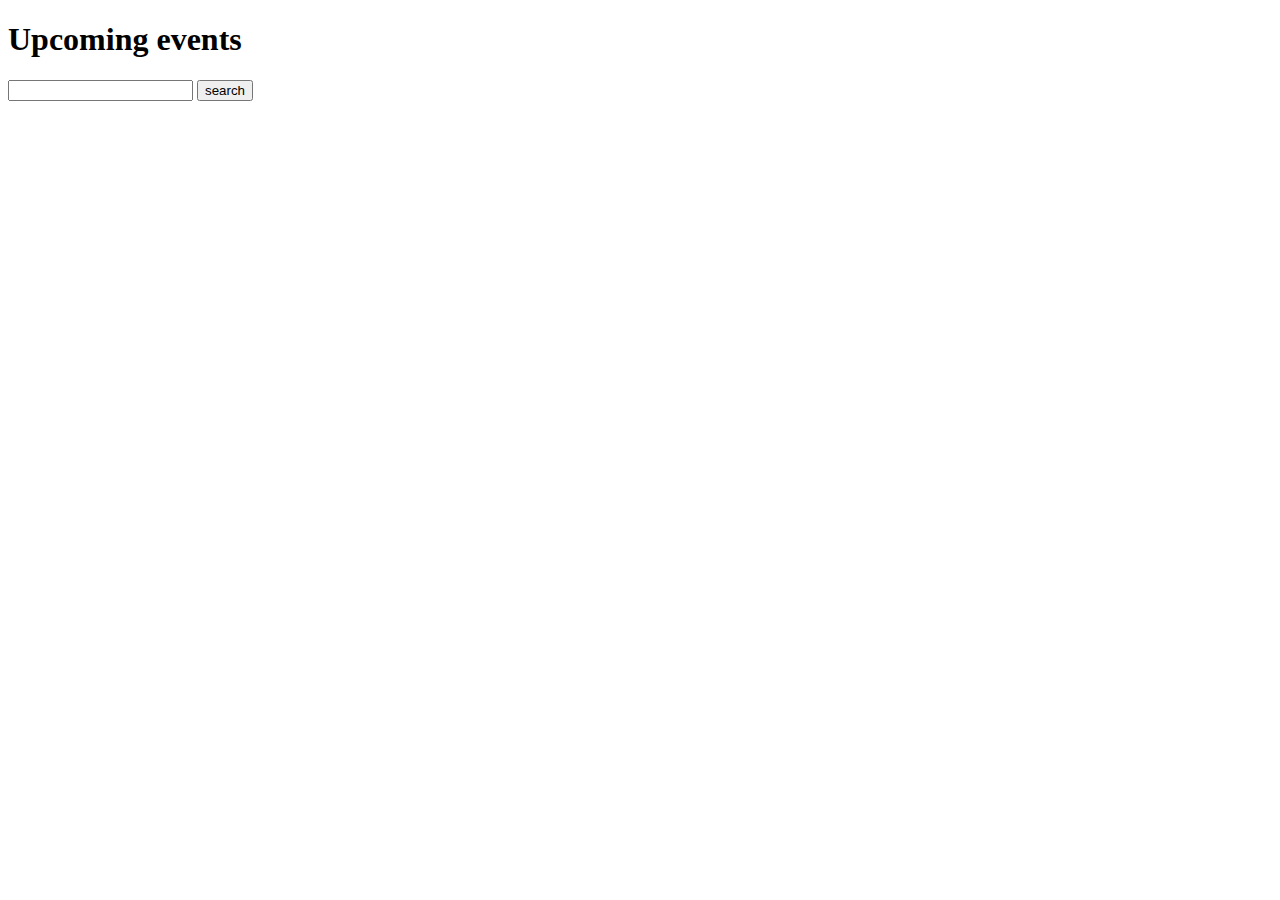
==== index.html @ 5cd775d3 "first commit" ====
<!DOCTYPE html>
<html lang="en">
<head>
    <meta charset="utf-8">
    <meta name="viewport" content="width=device-width, initial-scale=1.0">
    <title>Document</title>
    <link href="style.css">
</head>

<body>
 <h1>Upcoming events</h1>

 <form action="search.html">
     <input name="search" type="search">
     <input type="submit" value="search">
 </form>

  <section id="posts"></section>
  <template class="eventTemplate">
      <article>
          <header>
              <a href="sub.html?id=51"><h1>TITLE GOES HERE</h1></a>
              <img src="" alt="" class="cover">
          </header>
          <p></p>
      </article>
  </template>

   <script src="index.js"></script>
</body>
</html>
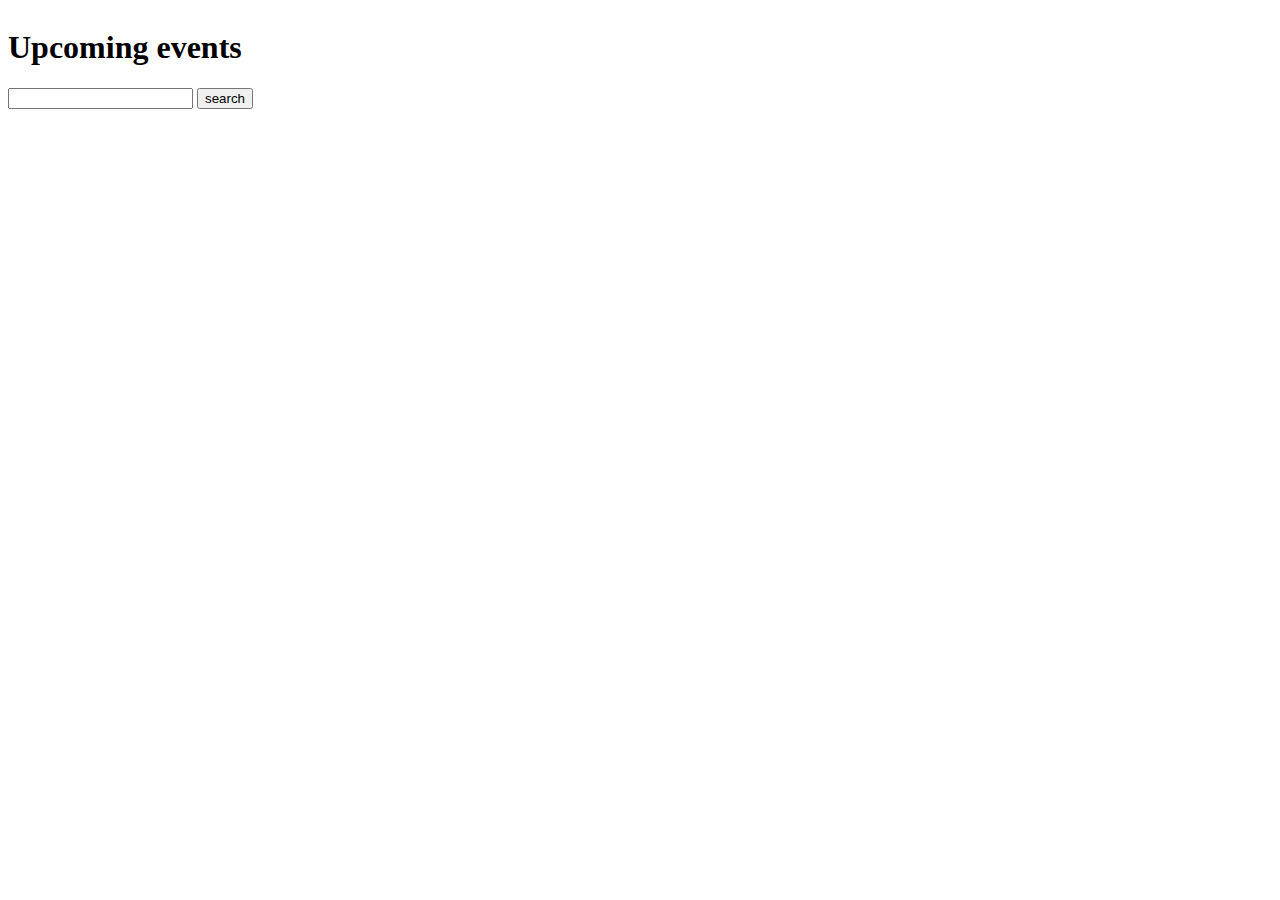
==== commit c453abfb: "Working search, subpages with content" ====
--- a/index.html
+++ b/index.html
@@ -4,28 +4,34 @@
     <meta charset="utf-8">
     <meta name="viewport" content="width=device-width, initial-scale=1.0">
     <title>Document</title>
-    <link href="style.css">
+    <link rel="stylesheet" href="style.css">
 </head>
 
 <body>
- <h1>Upcoming events</h1>
+    <h1>Upcoming events</h1>
 
- <form action="search.html">
-     <input name="search" type="search">
-     <input type="submit" value="search">
- </form>
+    <form action="search.html">
+        <input name="search" type="search">
+        <input type="submit" value="search">
+    </form>
 
-  <section id="posts"></section>
-  <template class="eventTemplate">
-      <article>
-          <header>
-              <a href="sub.html?id=51"><h1>TITLE GOES HERE</h1></a>
-              <img src="" alt="" class="cover">
-          </header>
-          <p></p>
-      </article>
-  </template>
+    <section id="posts"></section>
+    <template class="eventTemplate">
+        <article>
+            <header>
+                <a href="sub.html?id=51">
+                    <h1 class="eventTitle"></h1>
+                </a>
+                <img src="" alt="" class="cover">
+            </header>
 
-   <script src="index.js"></script>
+            <h2 class="eventDate"></h2>
+            <h2 class="eventTime"></h2>
+            <h3><span class="eventPrice"></span> kr</h3>
+            <p class="shortDescription"></p>
+        </article>
+    </template>
+
+    <script src="index.js"></script>
 </body>
 </html>
--- a/style.css
+++ b/style.css
@@ -0,0 +1,9 @@
+body {
+    display: grid;
+    grid-template-columns: 1fr;
+}
+
+img.cover {
+    width: 100%;
+    height: auto;
+}
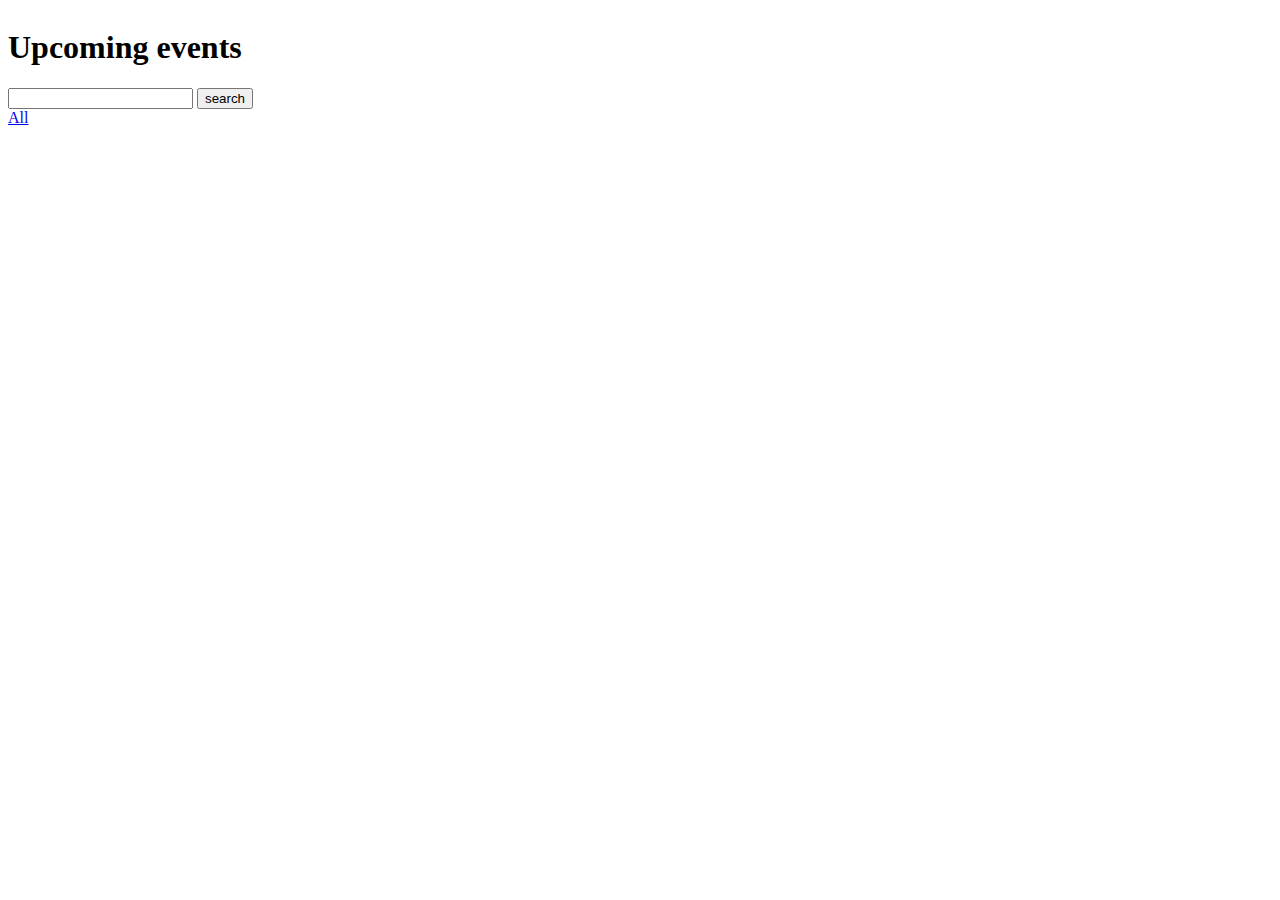
==== commit 8485be0d: "Short/Long description shows up right, CATEGORIES - working, but events are repeating at the bottom," ====
--- a/index.html
+++ b/index.html
@@ -1,5 +1,6 @@
 <!DOCTYPE html>
 <html lang="en">
+
 <head>
     <meta charset="utf-8">
     <meta name="viewport" content="width=device-width, initial-scale=1.0">
@@ -14,7 +15,9 @@
         <input name="search" type="search">
         <input type="submit" value="search">
     </form>
-
+    <nav>
+        <a href="index.html">All</a>
+    </nav>
     <section id="posts"></section>
     <template class="eventTemplate">
         <article>
@@ -28,10 +31,12 @@
             <h2 class="eventDate"></h2>
             <h2 class="eventTime"></h2>
             <h3><span class="eventPrice"></span> kr</h3>
+            <p class="index longDescription"></p>
             <p class="shortDescription"></p>
         </article>
     </template>
 
-    <script src="index.js"></script>
+    <script src="main.js"></script>
 </body>
+
 </html>
--- a/style.css
+++ b/style.css
@@ -7,3 +7,11 @@
     width: 100%;
     height: auto;
 }
+
+.sub.shortDescription {
+    display: none;
+}
+
+.index.longDescription {
+    display: none;
+}
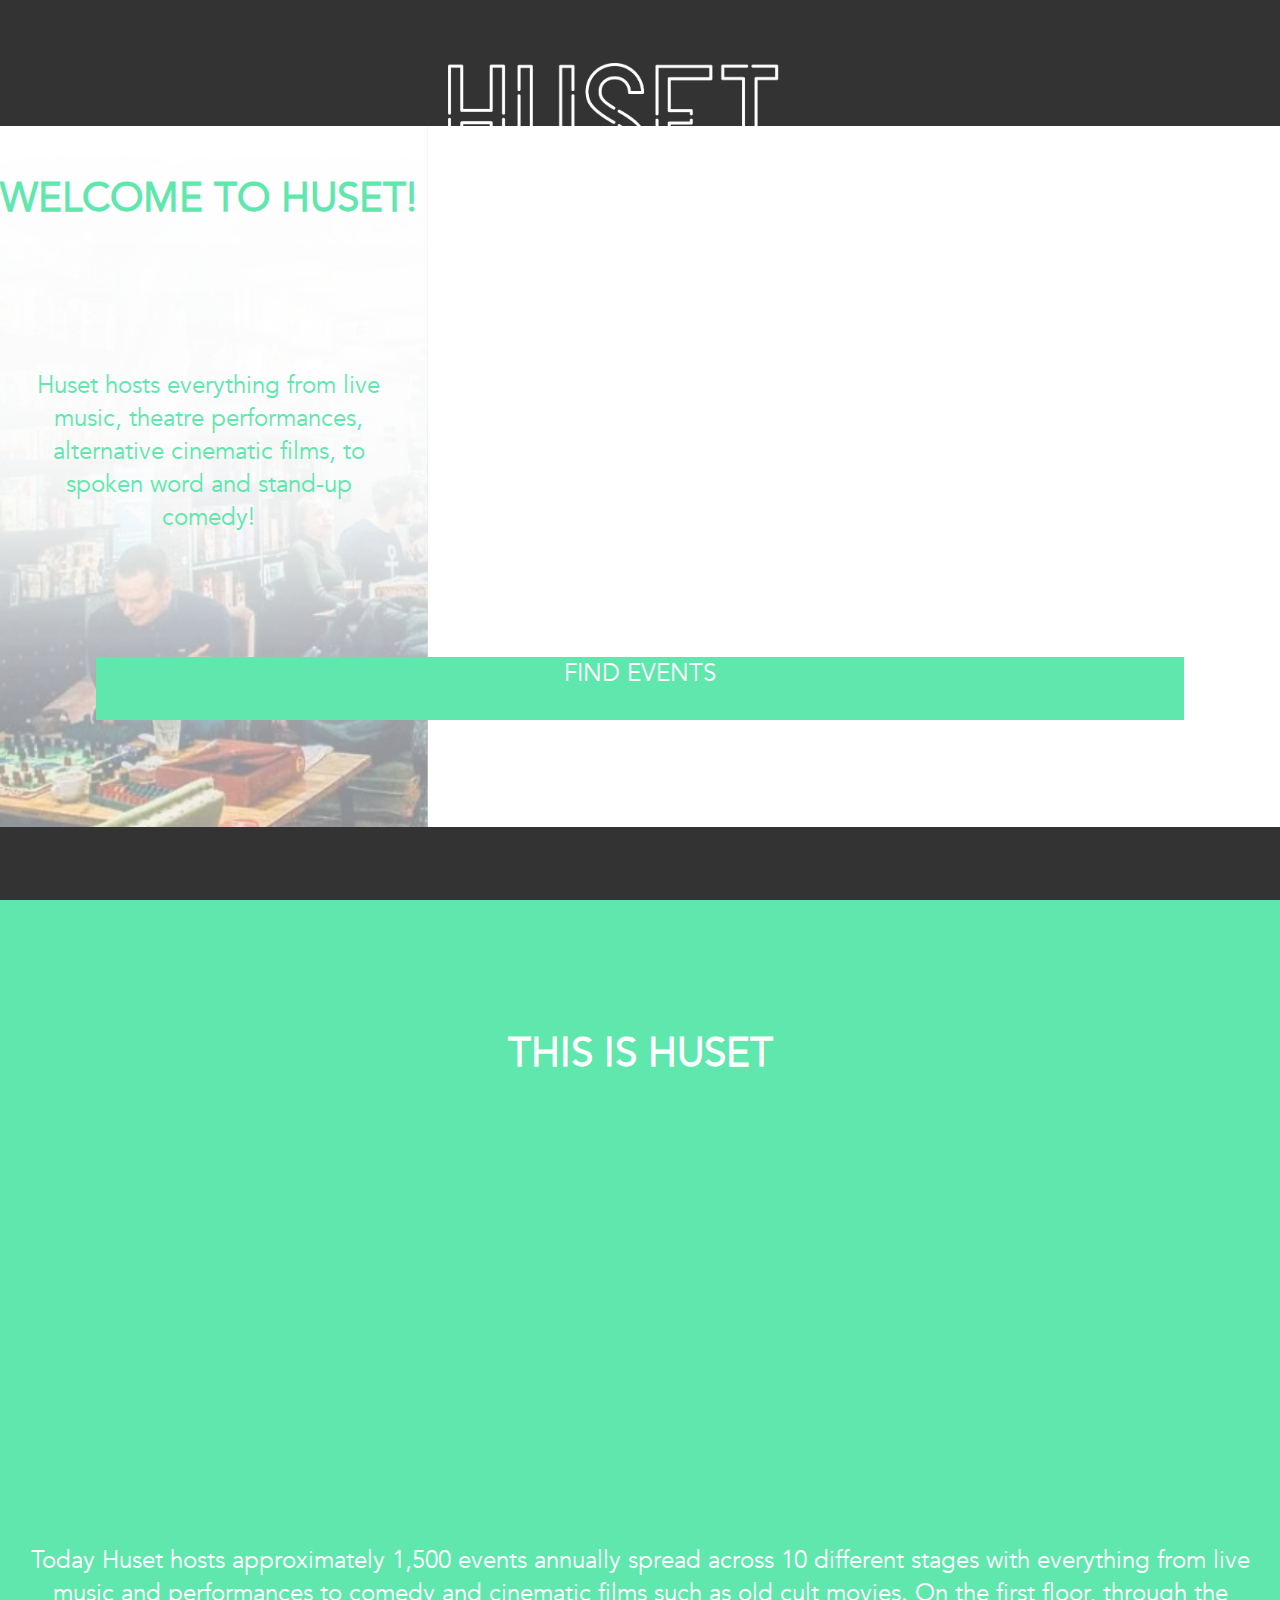
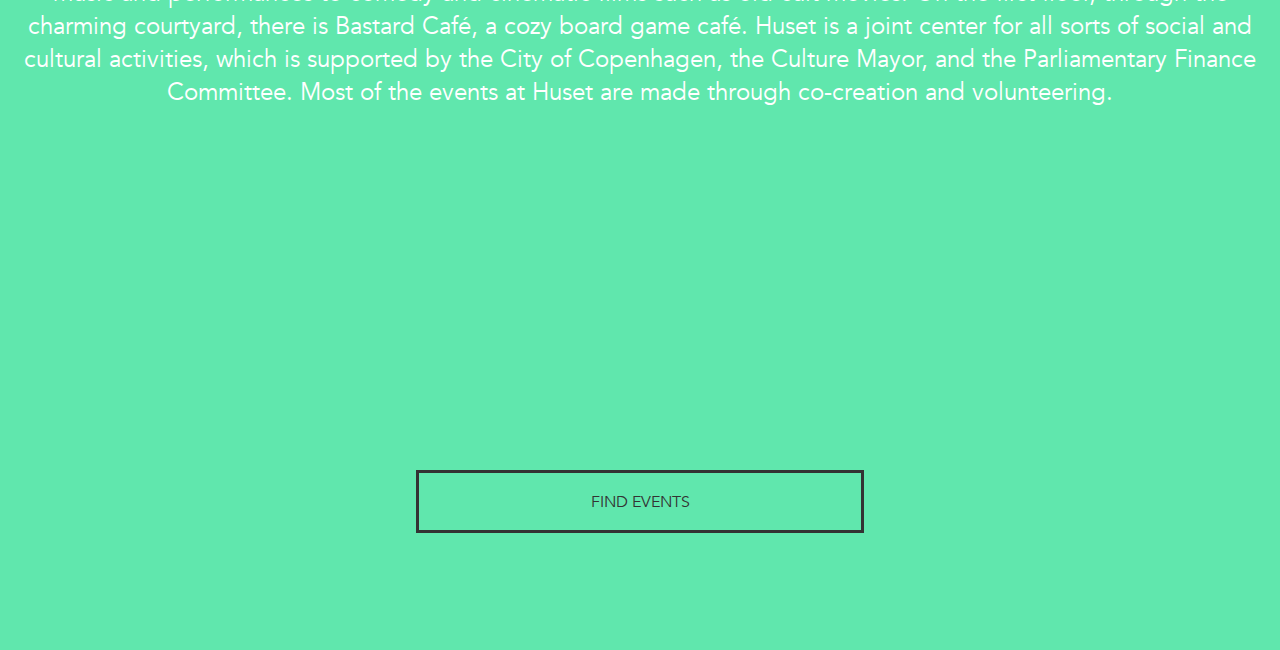
==== commit 3921ea33: "index done, events page started, search bar/categories styled" ====
--- a/index.html
+++ b/index.html
@@ -5,11 +5,53 @@
     <meta charset="utf-8">
     <meta name="viewport" content="width=device-width, initial-scale=1.0">
     <title>Document</title>
+    <meta name="viewport" content="width=device-width, initial-scale=1.0">
+    <meta name="description" content="NOINDEX, NOFOLLOW">
     <link rel="stylesheet" href="style.css">
+
+    <!--<link rel="apple-touch-icon" sizes="180x180" href="/apple-touch-icon.png">
+    <link rel="icon" type="image/png" sizes="32x32" href="/favicon-32x32.png">
+    <link rel="icon" type="image/png" sizes="16x16" href="/favicon-16x16.png">
+    <link rel="manifest" href="/site.webmanifest">
+    <link rel="mask-icon" href="/safari-pinned-tab.svg" color="#5bbad5">
+    <meta name="msapplication-TileColor" content="#00aba9">
+    <meta name="theme-color" content="#ffffff"> -->
 </head>
 
 <body>
-    <h1>Upcoming events</h1>
+    <header class="header-container">
+        <a href="index.html"><img class="header-logo" src="images/Huset_logo_9_W.png" alt="Huset_logo"></a>
+    </header>
+
+    <main>
+        <!--
+        <header class="header-container">
+            <img src="images/Huset_logo_9_W.png" class="header-logo" alt="Huset-logo">
+        </header>
+-->
+
+        <section class="first-container-index-bg">
+            <!--        <img src="images/first-container-bg.png" alt="Huset">-->
+        </section>
+
+        <section class="first-container-index">
+            <h1 class="h1-index">Welcome to huset!</h1>
+
+            <p class="p-index">Huset hosts everything from live music, theatre performances, alternative cinematic films, to spoken word and stand-up comedy!</p>
+
+            <a href="search.html" class="find-events-button">Find events</a>
+        </section>
+
+        <section class="second-container-index">
+            <h1 class="h1-2-index">This is Huset</h1>
+
+            <p class="p-2-index">Today Huset hosts approximately 1,500 events annually spread across 10 different stages with everything from live music and performances to comedy and cinematic films such as old cult movies. On the first floor, through the charming courtyard, there is Bastard Café, a cozy board game café. Huset is a joint center for all sorts of social and cultural activities, which is supported by the City of Copenhagen, the Culture Mayor, and the Parliamentary Finance Committee. Most of the events at Huset are made through co-creation and volunteering.</p>
+
+            <button class="read-more-btn-index">Find events</button>
+        </section>
+
+
+        <!-- <h1>Upcoming events</h1>
 
     <form action="search.html">
         <input name="search" type="search">
@@ -18,25 +60,38 @@
     <nav>
         <a href="index.html">All</a>
     </nav>
-    <section id="posts"></section>
-    <template class="eventTemplate">
-        <article>
-            <header>
-                <a href="sub.html?id=51">
-                    <h1 class="eventTitle"></h1>
-                </a>
-                <img src="" alt="" class="cover">
-            </header>
 
-            <h2 class="eventDate"></h2>
-            <h2 class="eventTime"></h2>
-            <h3><span class="eventPrice"></span> kr</h3>
-            <p class="index longDescription"></p>
-            <p class="shortDescription"></p>
-        </article>
-    </template>
+    <main>
+
+        <section id="posts"></section>
+        <template class="container eventTemplate">
+            <article>
+                <header>
+                    <a href="sub.html?id=">
+                        <h1 class="eventTitle"></h1>
+                    </a>
+                    <img src="" alt="" class="fadeIn cover">
+                </header>
+
+                <h2 class="eventDate"></h2>
+                <h2 class="eventTime"></h2>
+                <h3><span class="eventPrice"></span> kr</h3>
+                <p class="index longDescription"></p>
+                <p class="shortDescription"></p>
+            </article>
+        </template>
+
+    </main>
+    -->
+
+    </main>
+
+    <footer class="footer-container">
+    </footer>
 
     <script src="main.js"></script>
+    <script src="https://ajax.googleapis.com/ajax/libs/jquery/3.3.1/jquery.min.js"></script>
+
 </body>
 
 </html>
--- a/style.css
+++ b/style.css
@@ -3,6 +3,11 @@
     grid-template-columns: 1fr;
 }
 
+@font-face {
+    font-family: 'Avenir';
+    src: url('fonts/Avenir.ttc');
+}
+
 img.cover {
     width: 100%;
     height: auto;
@@ -15,3 +20,308 @@
 .index.longDescription {
     display: none;
 }
+
+
+body {
+    width: 100%;
+    height: 100%;
+    margin: 0px;
+
+    overflow-x: hidden;
+    font-family: 'Avenir', sans-serif;
+    color: #141204;
+    background: var(--white);
+}
+
+:root {
+    --green: #60E7AD;
+    --black: #333333;
+    --white: #FFFFFF;
+    --red: #E76060;
+}
+
+
+.header-container {
+    display: grid;
+    grid-template-columns: 1fr;
+    width: 100vw;
+    position: fixed;
+    text-align: center;
+    z-index: 2;
+    top: 0;
+    left: 0;
+    height: 14vh;
+    background-color: var(--black);
+}
+
+.header-logo {
+    width: 30vw;
+    position: relative;
+    top: 0;
+    z-index: 2;
+    margin: 0 auto;
+    padding-top: 7vh;
+    text-align: center;
+}
+
+.footer-container {
+    position: fixed;
+    z-index: 2;
+    bottom: 0;
+    left: 0;
+    right: 0;
+    padding: 0;
+    margin: 0;
+    height: 8.1vh;
+    background-color: var(--black);
+}
+
+/*-------INDEX-STYLING------*/
+
+.first-container-index {
+    display: grid;
+    grid-template-columns: 1fr;
+    position: absolute;
+    top: 0;
+    left: 0;
+    z-index: 0;
+    height: 100vh;
+    /*    background-color: var(--green);*/
+}
+
+.first-container-index-bg {
+    background-image: url(images/first-container-bg.png);
+    background-repeat: no-repeat;
+    /*    background-position: center;*/
+    width: ;
+    height: 100vh;
+    z-index: -1;
+    position: relative;
+    top: 0;
+    /*    background-size: cover;*/
+}
+
+.second-container-index {
+    display: grid;
+    grid-template-columns: 1fr;
+    position: absolute;
+    top: 100vh;
+    left: 0;
+    z-index: 0;
+    height: 150vh;
+    background-color: var(--green);
+}
+
+
+.h1-index {
+    font-family: "Avenir";
+    font-weight: 900;
+    color: var(--green);
+    text-transform: uppercase;
+    text-decoration: none;
+    font-size: 2.5em;
+    width: 100%;
+    text-align: center;
+    position: relative;
+    padding-top: 16vh;
+    box-sizing: border-box;
+}
+
+.p-index {
+    font-family: "Avenir";
+    color: var(--green);
+    text-decoration: none;
+    font-size: 1.5em;
+    width: 100%;
+    text-align: center;
+    position: absolute;
+    margin: 0;
+    bottom: 38vh;
+    padding: 1em;
+    box-sizing: border-box;
+}
+
+.h1-2-index {
+    font-family: "Avenir";
+    font-weight: 900;
+    color: var(--white);
+    text-transform: uppercase;
+    text-decoration: none;
+    font-size: 2.5em;
+    position: relative;
+    top: 14vh;
+    margin: 0;
+    text-align: center;
+    /*    position: absolute;*/
+    /*    padding-top: 15vh;*/
+    box-sizing: border-box;
+}
+
+.p-2-index {
+    font-family: "Avenir";
+    color: var(--white);
+    text-decoration: none;
+    font-size: 1.5em;
+    width: 100%;
+    text-align: center;
+    position: relative;
+    margin: 0;
+    padding-left: 1em;
+    padding-right: 1em;
+    padding: 2em 1em 0 1em;
+    /*    bottom: 38vh;*/
+
+    box-sizing: border-box;
+}
+
+/*-------SEARCHPAGE-STYLING----------*/
+
+.search-category-container {
+    margin-top: 14vh;
+    height: 14vh;
+    width: 100vw;
+    background-color: var(--white);
+    position: fixed;
+}
+
+.input {
+    font-family: "Avenir";
+    color: var(--black);
+    text-decoration: none;
+    text-transform: uppercase;
+    font-size: 4vw;
+    background-color: transparent;
+    border: 1vw solid var(--green);
+    width: 85vw;
+    height: 5vh;
+    margin: 0vh 7.5vw;
+    margin-top: 3vh;
+    box-sizing: border-box;
+    padding: 0 7.6vw;
+}
+
+nav {
+    margin: 0 7.5vw;
+}
+
+nav a {
+    display: inline-block;
+    /*    border: 1vw solid var(--green);*/
+    font-family: "Avenir";
+    color: var(--green);
+    text-decoration: none;
+    text-transform: uppercase;
+    font-size: 4vw;
+    margin-top: 2vw;
+    margin-right: 0.7vw;
+
+
+    padding: 2vw 1.2vw;
+}
+
+
+a {
+    text-decoration: none;
+}
+
+a:visited {
+    text-decoration: none;
+}
+
+/*---------TEMPLATE-STYLING-------*/
+
+h2 {
+    font-family: "Avenir";
+    color: var(--green);
+    text-decoration: none;
+    text-transform: uppercase;
+    font-size: 5vw;
+}
+#posts {
+    margin-top: 22vh;
+}
+
+article {
+    height: 60vh;
+    width: 85vw;
+    padding: 0vw 7.5vw;
+    margin-top: 20vw;
+    margin-bottom: 40vw;
+    background-color: lightgoldenrodyellow;
+}
+
+/*
+article a{
+    font-family: "Avenir";
+    color: var(--green);
+    text-decoration: none;
+    text-transform: uppercase;
+    font-size: 5vw;
+}
+*/
+
+article h2 {
+    display: block;
+    font-family: "Avenir";
+    color: var(--black);
+    text-decoration: none;
+    text-transform: uppercase;
+    font-size: 5vw;
+    font-weight: bolder;
+    margin: 0;
+}
+.cover {
+    width: 100%;
+    height: auto;
+
+}
+
+
+
+
+
+/*------BUTTONS------*/
+
+.find-events-button {
+    font-family: "Avenir";
+    color: var(--white);
+    text-decoration: none;
+    text-transform: uppercase;
+    font-size: 1.5em;
+
+    background-color: var(--green);
+    /*    border: 4px solid var(--black);*/
+    text-align: center;
+    position: absolute;
+    width: 85vw;
+    height: 7vh;
+    margin-left: 7.5vw;
+    margin-right: 7.5vw;
+    bottom: 20vh;
+    box-sizing: border-box;
+}
+
+.read-more-btn-index {
+    font-family: "Avenir";
+    color: var(--black);
+    text-decoration: none;
+    text-transform: uppercase;
+    font-size: 1em;
+    background-color: transparent;
+    border: 3px solid var(--black);
+    text-align: center;
+    position: absolute;
+    width: 35vw;
+    height: 7vh;
+    margin-left: 32.5vw;
+    margin-right: 32.5vw;
+    bottom: 13vh;
+    box-sizing: border-box;
+}
+
+
+
+
+/*img {
+  filter: sepia(60%) hue-rotate(50deg) saturate(200%);
+}*/
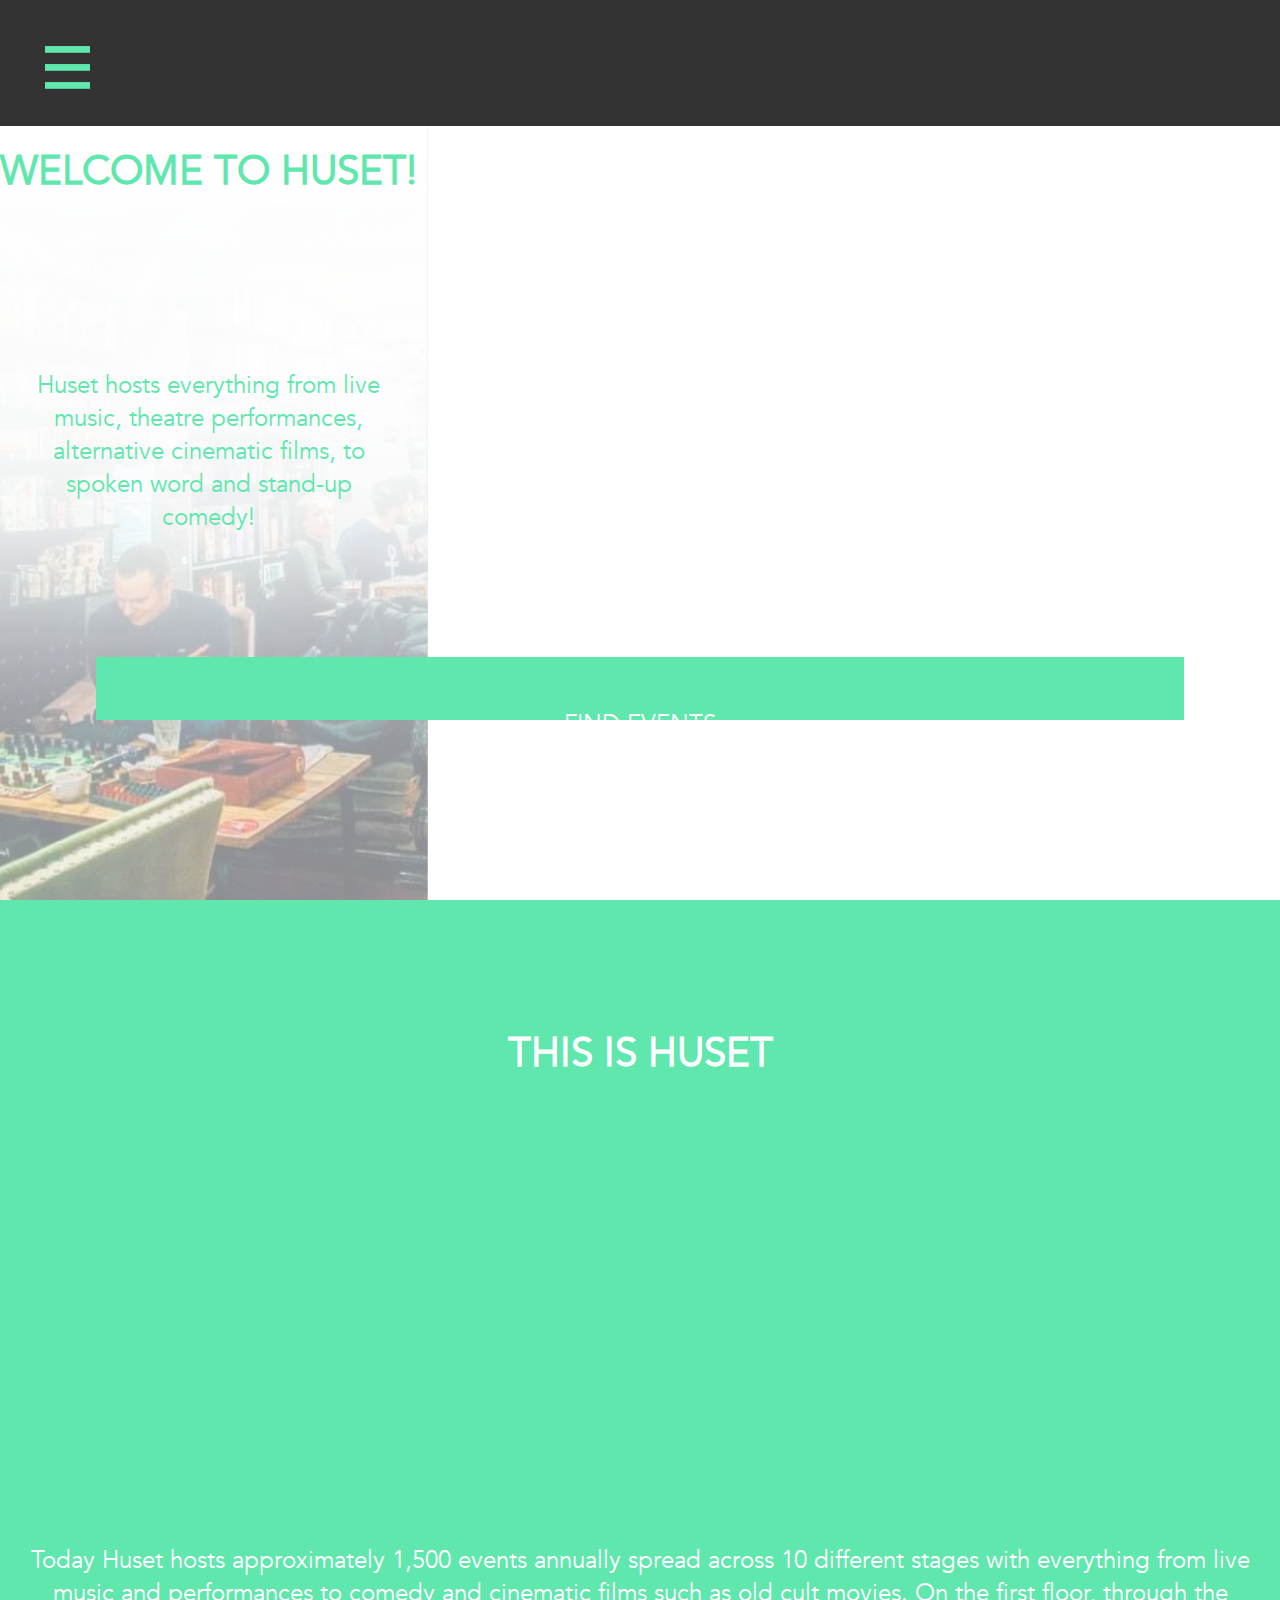
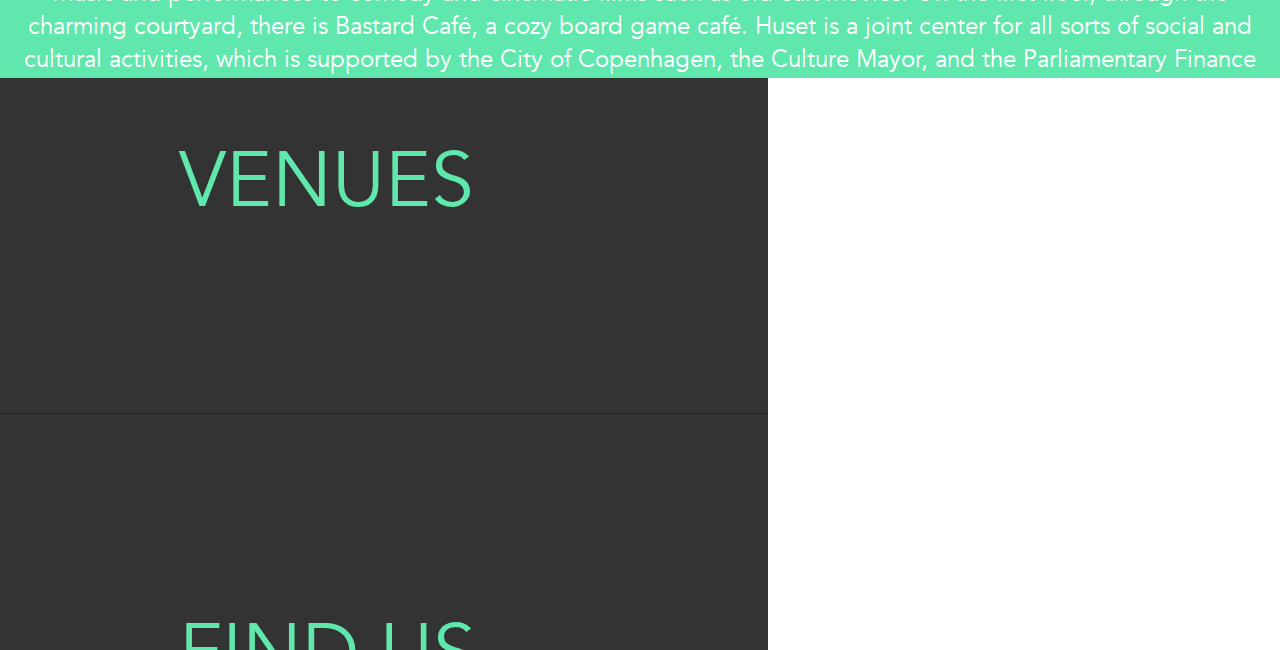
==== commit 60cddf27: "Added menu, fixed subcategory pages" ====
--- a/index.html
+++ b/index.html
@@ -8,90 +8,84 @@
     <meta name="viewport" content="width=device-width, initial-scale=1.0">
     <meta name="description" content="NOINDEX, NOFOLLOW">
     <link rel="stylesheet" href="style.css">
-
-    <!--<link rel="apple-touch-icon" sizes="180x180" href="/apple-touch-icon.png">
-    <link rel="icon" type="image/png" sizes="32x32" href="/favicon-32x32.png">
-    <link rel="icon" type="image/png" sizes="16x16" href="/favicon-16x16.png">
-    <link rel="manifest" href="/site.webmanifest">
-    <link rel="mask-icon" href="/safari-pinned-tab.svg" color="#5bbad5">
-    <meta name="msapplication-TileColor" content="#00aba9">
-    <meta name="theme-color" content="#ffffff"> -->
 </head>
 
 <body>
+
+    <ul class="navigation">
+        <li class="nav-item"><a href="index.html">Home</a></li>
+        <li class="nav-item"><a href="about.html">About</a></li>
+        <li class="nav-item"><a href="search.html">Events</a></li>
+        <li class="nav-item"><a href="#">Venues</a></li>
+        <li class="nav-item"><a href="#">Find us</a></li>
+    </ul>
+
+    <input type="checkbox" id="nav-trigger" class="nav-trigger" />
+    <label for="nav-trigger"></label>
+
     <header class="header-container">
-        <a href="index.html"><img class="header-logo" src="images/Huset_logo_9_W.png" alt="Huset_logo"></a>
+        <a href="index.html"><img class="header-logo" alt="Huset" src="images/Huset_logo_9_W.png"></a>
     </header>
 
-    <main>
+    <div class="site-wrap">
+        <main>
+
+            <section class="first-container-index-bg">
+                <!--        <img src="images/first-container-bg.png" alt="Huset">-->
+            </section>
+
+            <section class="first-container-index">
+                <h1 class="h1-index">Welcome to huset!</h1>
+
+                <p class="p-index">Huset hosts everything from live music, theatre performances, alternative cinematic films, to spoken word and stand-up comedy!</p>
+
+                <a href="search.html" class="find-events-button">Find events</a>
+            </section>
+
+            <section class="second-container-index">
+                <h1 class="h1-2-index">This is Huset</h1>
+
+                <p class="p-2-index">Today Huset hosts approximately 1,500 events annually spread across 10 different stages with everything from live music and performances to comedy and cinematic films such as old cult movies. On the first floor, through the charming courtyard, there is Bastard Café, a cozy board game café. Huset is a joint center for all sorts of social and cultural activities, which is supported by the City of Copenhagen, the Culture Mayor, and the Parliamentary Finance Committee. Most of the events at Huset are made through co-creation and volunteering.</p>
+
+                <a href="about.html" class="read-more-btn-index">Read more</a>
+            </section>
+
+            <div class="screen">
+                <header>
+                    <a class="target-burger">
+                        <ul class="buns">
+                            <li class="bun"></li>
+                            <li class="bun"></li>
+                        </ul>
+                        <!--buns-->
+                    </a>
+                    <!--target-burger-->
+                </header>
+                <nav class="main-nav" role="navigation">
+                    <ul>
+                        <li><a href=""><span>My Account</span></a></li>
+                        <li><a href=""><span>Billing Information</span></a></li>
+                        <li><a href=""><span>Order Tracker</span></a></li>
+                        <li><a href=""><span>Change Password</span></a></li>
+                        <li><a href=""><span>Log Out</span></a></li>
+                    </ul>
+                </nav>
+                <!--main-nav-->
+
+            </div>
+
+        </main>
+
         <!--
-        <header class="header-container">
-            <img src="images/Huset_logo_9_W.png" class="header-logo" alt="Huset-logo">
-        </header>
+    <footer class="footer-container">
+
+    </footer>
 -->
 
-        <section class="first-container-index-bg">
-            <!--        <img src="images/first-container-bg.png" alt="Huset">-->
-        </section>
+        <script src="main.js"></script>
+        <script src="https://ajax.googleapis.com/ajax/libs/jquery/3.3.1/jquery.min.js"></script>
 
-        <section class="first-container-index">
-            <h1 class="h1-index">Welcome to huset!</h1>
-
-            <p class="p-index">Huset hosts everything from live music, theatre performances, alternative cinematic films, to spoken word and stand-up comedy!</p>
-
-            <a href="search.html" class="find-events-button">Find events</a>
-        </section>
-
-        <section class="second-container-index">
-            <h1 class="h1-2-index">This is Huset</h1>
-
-            <p class="p-2-index">Today Huset hosts approximately 1,500 events annually spread across 10 different stages with everything from live music and performances to comedy and cinematic films such as old cult movies. On the first floor, through the charming courtyard, there is Bastard Café, a cozy board game café. Huset is a joint center for all sorts of social and cultural activities, which is supported by the City of Copenhagen, the Culture Mayor, and the Parliamentary Finance Committee. Most of the events at Huset are made through co-creation and volunteering.</p>
-
-            <button class="read-more-btn-index">Find events</button>
-        </section>
-
-
-        <!-- <h1>Upcoming events</h1>
-
-    <form action="search.html">
-        <input name="search" type="search">
-        <input type="submit" value="search">
-    </form>
-    <nav>
-        <a href="index.html">All</a>
-    </nav>
-
-    <main>
-
-        <section id="posts"></section>
-        <template class="container eventTemplate">
-            <article>
-                <header>
-                    <a href="sub.html?id=">
-                        <h1 class="eventTitle"></h1>
-                    </a>
-                    <img src="" alt="" class="fadeIn cover">
-                </header>
-
-                <h2 class="eventDate"></h2>
-                <h2 class="eventTime"></h2>
-                <h3><span class="eventPrice"></span> kr</h3>
-                <p class="index longDescription"></p>
-                <p class="shortDescription"></p>
-            </article>
-        </template>
-
-    </main>
-    -->
-
-    </main>
-
-    <footer class="footer-container">
-    </footer>
-
-    <script src="main.js"></script>
-    <script src="https://ajax.googleapis.com/ajax/libs/jquery/3.3.1/jquery.min.js"></script>
-
+    </div>
 </body>
 
 </html>
--- a/style.css
+++ b/style.css
@@ -1,16 +1,16 @@
+html {
+    overflow-x: hidden;
+}
+
 body {
     display: grid;
     grid-template-columns: 1fr;
+    overflow-x: hidden;
 }
 
 @font-face {
     font-family: 'Avenir';
     src: url('fonts/Avenir.ttc');
-}
-
-img.cover {
-    width: 100%;
-    height: auto;
 }
 
 .sub.shortDescription {
@@ -26,8 +26,6 @@
     width: 100%;
     height: 100%;
     margin: 0px;
-
-    overflow-x: hidden;
     font-family: 'Avenir', sans-serif;
     color: #141204;
     background: var(--white);
@@ -38,6 +36,7 @@
     --black: #333333;
     --white: #FFFFFF;
     --red: #E76060;
+    --cream: #F8F8F8;
 }
 
 
@@ -46,22 +45,24 @@
     grid-template-columns: 1fr;
     width: 100vw;
     position: fixed;
-    text-align: center;
-    z-index: 2;
+    /*    text-align: center;*/
+    z-index: 1;
     top: 0;
     left: 0;
     height: 14vh;
     background-color: var(--black);
+    border-bottom-style: none;
 }
 
 .header-logo {
-    width: 30vw;
-    position: relative;
-    top: 0;
-    z-index: 2;
-    margin: 0 auto;
-    padding-top: 7vh;
-    text-align: center;
+    width: 56%;
+    height: auto;
+    z-index: 1;
+    padding: 11vw 10vw;
+    margin-left: 24vw;
+/*    visibility: hidden;*/
+/*    padding-top: 4vh;*/
+    text-align: center ;
 }
 
 .footer-container {
@@ -237,17 +238,24 @@
     text-transform: uppercase;
     font-size: 5vw;
 }
+
 #posts {
-    margin-top: 22vh;
+    margin-top: 30vh;
+    margin-bottom: 30vh;
 }
 
 article {
-    height: 60vh;
+
     width: 85vw;
-    padding: 0vw 7.5vw;
-    margin-top: 20vw;
-    margin-bottom: 40vw;
-    background-color: lightgoldenrodyellow;
+    padding: 0vw 0vw 10vw 0vw;
+    margin-top: 15vw;
+    margin-bottom: 15vw;
+    margin-left: 7.5vw;
+    margin-right: 7.5vw;
+
+    background-color: var(--cream);
+
+    box-shadow: 0px 10px 30px rgba(0, 0, 0, 0.10);
 }
 
 /*
@@ -262,25 +270,174 @@
 
 article h2 {
     display: block;
+    align-items: center;
     font-family: "Avenir";
     color: var(--black);
     text-decoration: none;
     text-transform: uppercase;
-    font-size: 5vw;
+    font-size: 4vw;
     font-weight: bolder;
-    margin: 0;
-}
-.cover {
-    width: 100%;
+    padding-left: 7.5vw;
+    margin: 0;
+}
+
+article h3 {
+    text-decoration: none;
+    padding-left: 58vw;
+    margin-top: 0vw;
+}
+
+article img {
+    width: 85vw;
+    left: 0;
     height: auto;
 
-}
-
-
+
+}
+
+article a {
+    margin-left: 26vw;
+}
+
+.see-more-button-event {
+    font-family: "Avenir";
+    color: var(--black);
+    font-size: 1vw;
+    text-decoration: none;
+    text-transform: uppercase;
+    font-size: 4vw;
+    padding: 2vw 5vw 2vw 5vw;
+    margin-top: 50vw;
+    background-color: transparent;
+    border: 3px solid var(--black);
+    text-align: center;
+
+}
+
+article p {
+    font-family: "Avenir";
+    color: var(--black);
+    font-size: 4vw;
+    margin-bottom: 5vw;
+    padding: 0 7.5vw;
+}
+
+/*-----BURGER MENU-------*/
+
+/* Navigation Menu - Background */
+
+.navigation {
+    /* critical sizing and position styles */
+    max-width: 100%;
+    height: 100%;
+    position: fixed;
+    top: 14vh;
+    right: 0;
+    bottom: 0;
+    left: 0;
+    z-index: 0;
+    list-style: none;
+    background: var(--black);
+}
+
+/* Navigation Menu - List items */
+.nav-item {
+    /* non-critical appearance styles */
+    width: 60vw;
+    border-bottom: 1px solid #242424;
+/*    border-right: 1px solid #000;*/
+}
+
+.nav-item a {
+    /* non-critical appearance styles */
+    display: block;
+    padding: 1em;
+    background: var(--black);
+    color: var(--green);
+    font-size: 6vw;
+    padding-top: 14.6vw;
+    padding-bottom: 14vw;
+    padding-left: 14vw;
+    text-decoration: none;
+    text-transform: uppercase;
+/*    transition: color 0.2s, background 0.5s;*/
+}
+
+/* Site Wrapper - Everything that isn't navigation */
+.site-wrap {
+    /* Critical position and size styles */
+    min-height: 100%;
+    min-width: 100%;
+    background-color: white;
+    /* Needs a background or else the nav will show through */
+    position: relative;
+    top: 0;
+    bottom: 100%;
+    left: 0;
+    z-index: 0;
+    background-size: 200%;
+/*    margin-bottom: 10vh;*/
+}
+
+/* Nav Trigger */
+.nav-trigger {
+    /* critical styles - hide the checkbox input */
+    position: fixed;
+    clip: rect(0, 0, 0, 0);
+}
+
+label[for="nav-trigger"] {
+    /* critical positioning styles */
+    position: fixed;
+    left: 5vh;
+    top: 5vh;
+    z-index: 2;
+
+    /* non-critical apperance styles */
+    height: 5vh;
+    width: 5vh;
+    cursor: pointer;
+    background-image: url("images/burger-menu-svg.svg");
+    background-size: contain;
+}
+
+/* Make the Magic Happen */
+.nav-trigger + label,
+.site-wrap {
+    transition: left 0.5s;
+}
+
+/*
+.nav-trigger + label,
+.navigation {
+    transition: left 0.1s;
+}
+*/
+
+.nav-trigger:checked + label {
+    left: 11vw;
+}
+
+.nav-trigger:checked ~ .site-wrap {
+    left: 60vw;
+    /*  box-shadow: 0 0 5px 5px rgba(0,0,0,0.5);*/
+}
+
+/* Micro reset */
+*,
+*:before,
+*:after {
+    -webkit-box-sizing: border-box;
+    -moz-box-sizing: border-box;
+    box-sizing: border-box;
+    margin: 0;
+    padding: 0;
+}
 
 
 
 /*------BUTTONS------*/
+
 
 .find-events-button {
     font-family: "Avenir";
@@ -295,6 +452,7 @@
     position: absolute;
     width: 85vw;
     height: 7vh;
+    padding-top: 4vw;
     margin-left: 7.5vw;
     margin-right: 7.5vw;
     bottom: 20vh;
@@ -311,10 +469,11 @@
     border: 3px solid var(--black);
     text-align: center;
     position: absolute;
-    width: 35vw;
+    /*    width: 35vw;*/
     height: 7vh;
-    margin-left: 32.5vw;
-    margin-right: 32.5vw;
+    margin-left: 30vw;
+    margin-right: 30vw;
+    padding: 4vw 5vw 0 5vw;
     bottom: 13vh;
     box-sizing: border-box;
 }
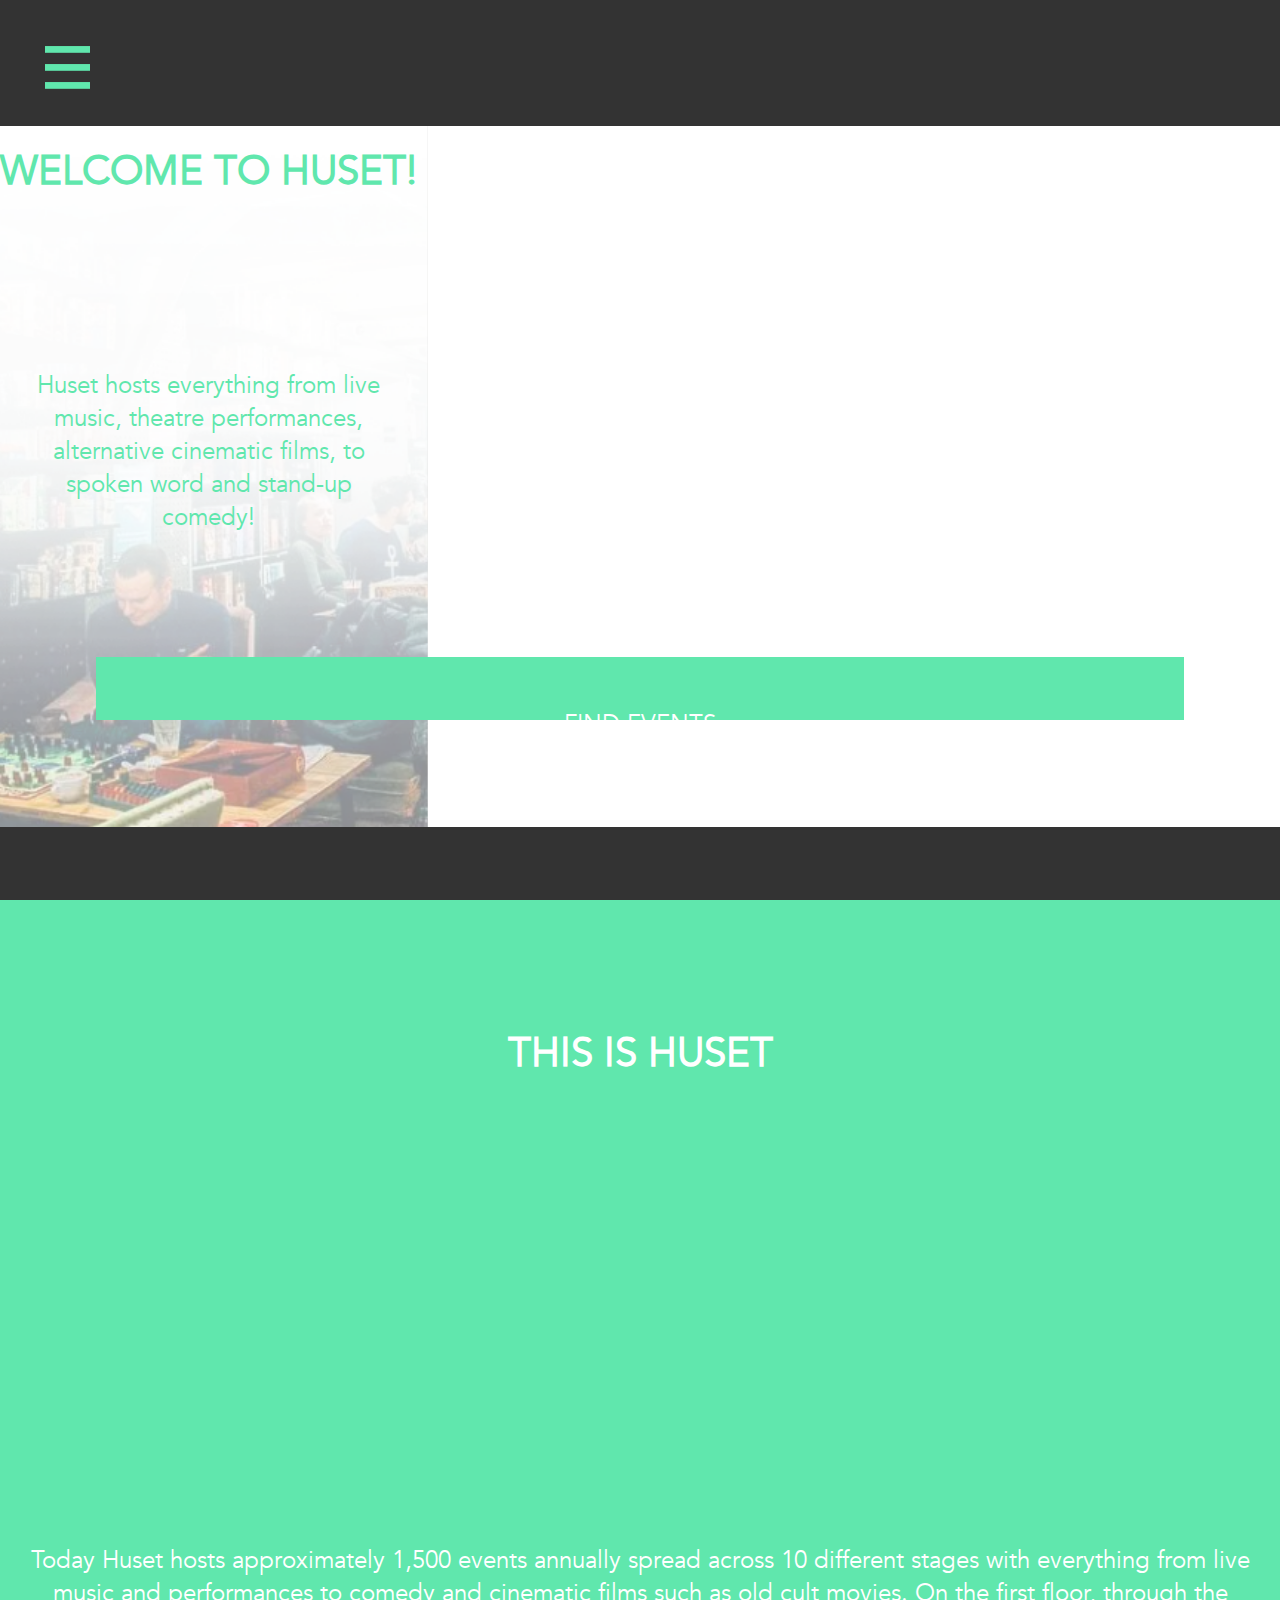
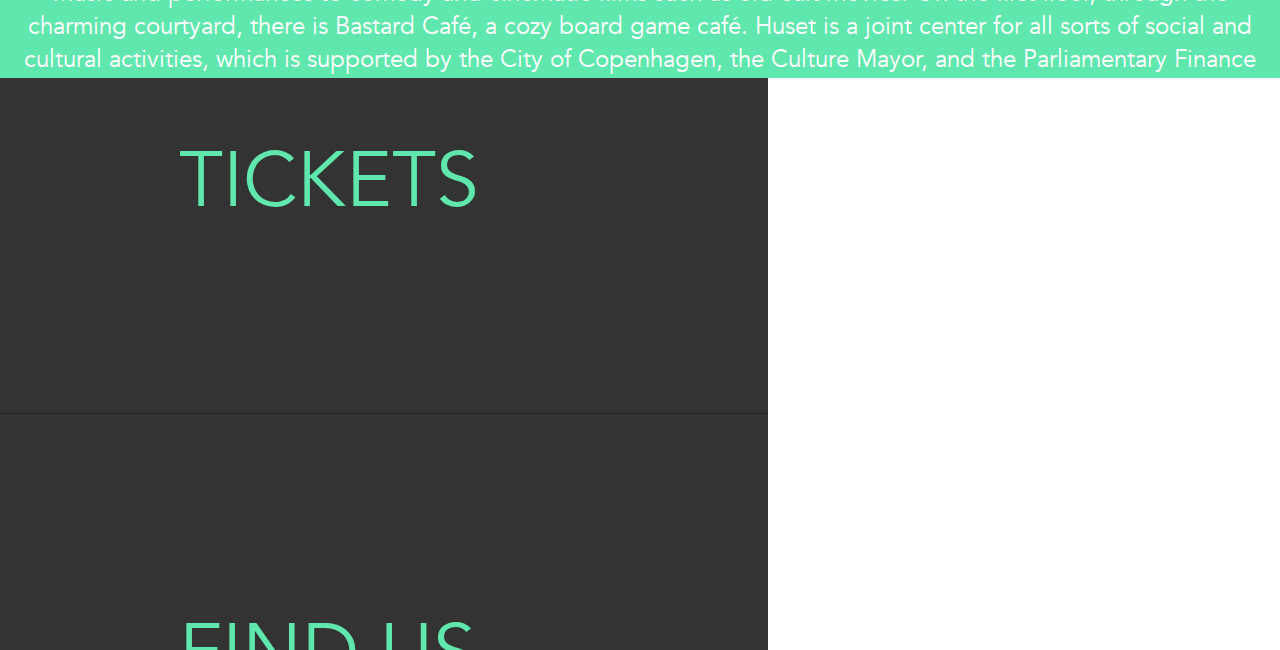
==== commit d3074c53: "trying to fix ticket page" ====
--- a/index.html
+++ b/index.html
@@ -16,7 +16,7 @@
         <li class="nav-item"><a href="index.html">Home</a></li>
         <li class="nav-item"><a href="about.html">About</a></li>
         <li class="nav-item"><a href="search.html">Events</a></li>
-        <li class="nav-item"><a href="#">Venues</a></li>
+        <li class="nav-item"><a href="tickets.html">Tickets</a></li>
         <li class="nav-item"><a href="#">Find us</a></li>
     </ul>
 
@@ -76,11 +76,11 @@
 
         </main>
 
-        <!--
+
     <footer class="footer-container">
 
     </footer>
--->
+
 
         <script src="main.js"></script>
         <script src="https://ajax.googleapis.com/ajax/libs/jquery/3.3.1/jquery.min.js"></script>
